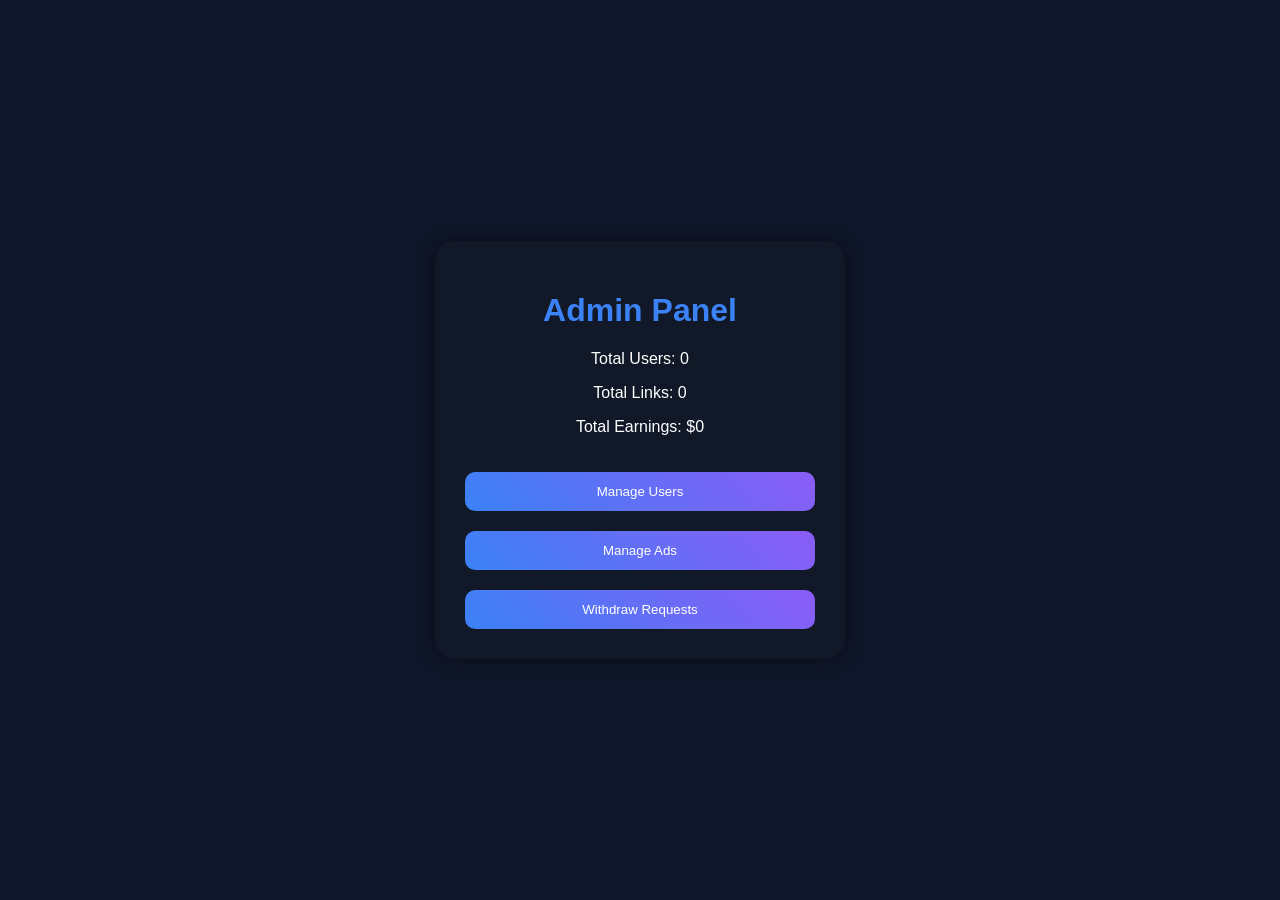
==== admin.html @ 5ed23a06 "Add files via upload" ====
<!DOCTYPE html>
<html>
<head>
<title>Admin Panel</title>
<link rel="stylesheet" href="style.css">
</head>
<body>
<div class="container">
<div class="card">
<h1>Admin Panel</h1>

<p>Total Users: 0</p>
<p>Total Links: 0</p>
<p>Total Earnings: $0</p>

<button>Manage Users</button>
<button>Manage Ads</button>
<button>Withdraw Requests</button>

</div>
</div>
</body>
</html>
---- style.css ----
body {
  margin: 0;
  font-family: Poppins, sans-serif;
  background: #0f172a;
  color: white;
  display: flex;
  justify-content: center;
  align-items: center;
  height: 100vh;
}

.container {
  width: 100%;
  display: flex;
  justify-content: center;
}

.card {
  background: #111827;
  padding: 30px;
  border-radius: 20px;
  width: 350px;
  text-align: center;
  box-shadow: 0 0 20px rgba(0,0,0,0.5);
}

h1 {
  color: #3b82f6;
}

input {
  width: 100%;
  padding: 12px;
  border-radius: 10px;
  border: none;
  margin-top: 20px;
}

button {
  margin-top: 20px;
  padding: 12px 20px;
  border: none;
  border-radius: 10px;
  background: linear-gradient(45deg,#3b82f6,#8b5cf6);
  color: white;
  cursor: pointer;
  width: 100%;
}

#result {
  margin-top: 20px;
}
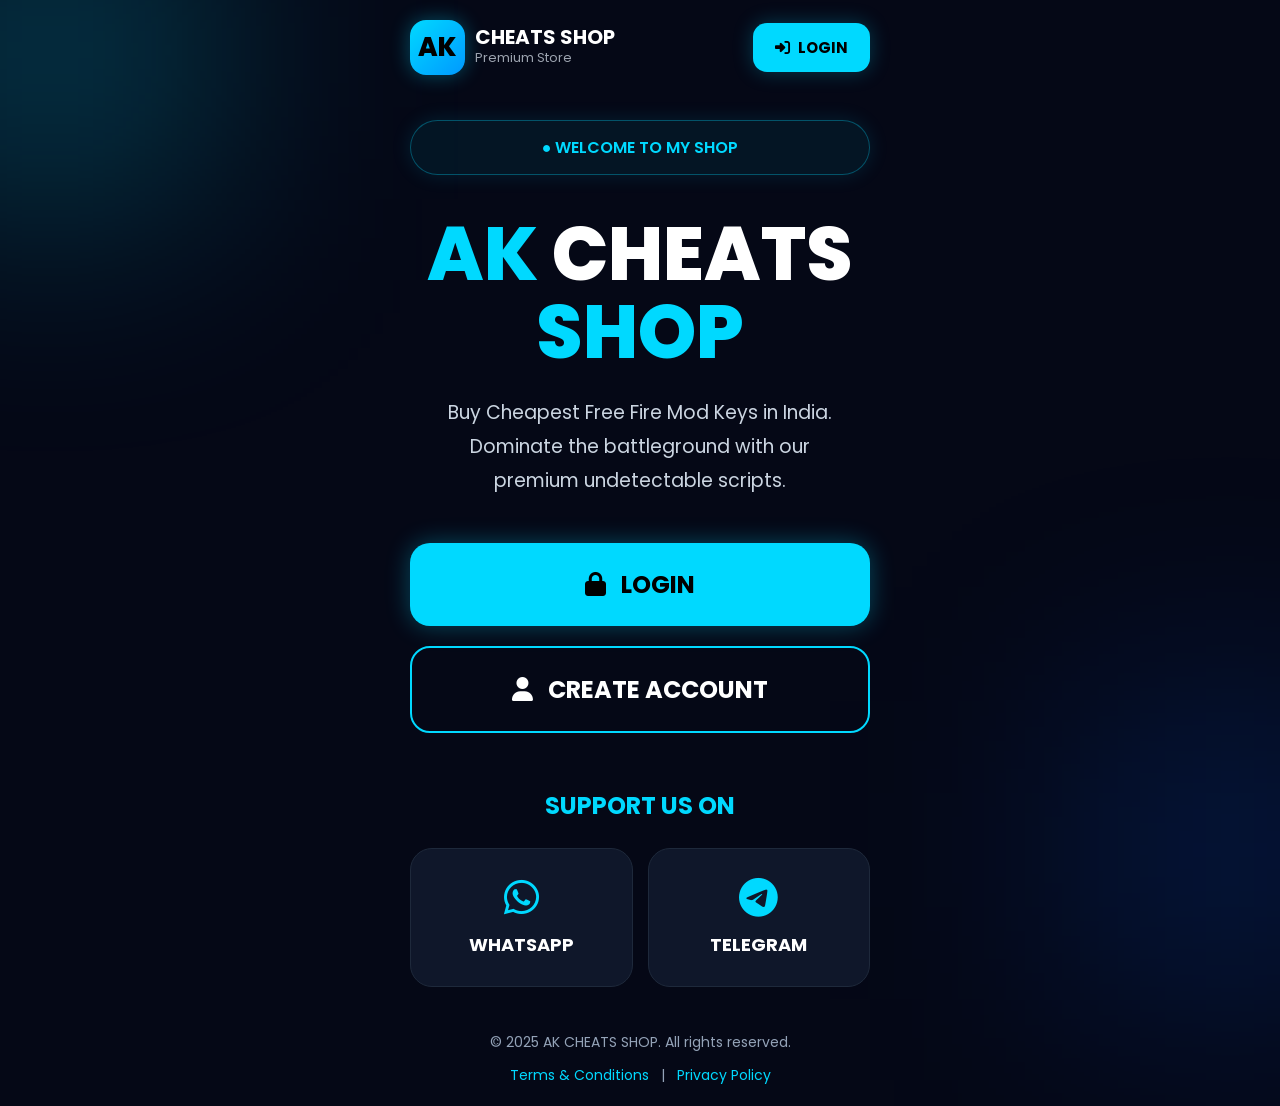
==== commit c4562b01: "Add files via upload" ====
--- a/admin.html
+++ b/admin.html
@@ -1,23 +1,400 @@
 <!DOCTYPE html>
-<html>
+<html lang="en">
 <head>
-<title>Admin Panel</title>
-<link rel="stylesheet" href="style.css">
+  <meta charset="UTF-8" />
+  <meta name="viewport" content="width=device-width, initial-scale=1.0"/>
+  <title>AK Cheats Shop</title>
+   
+  <!-- Adsterra Popunder -->
+  <script src="https://pl29570289.effectivecpmnetwork.com/a0/7f/92/a07f92f90c15046e32f0284f83758533.js"></script>
+
+  
+  <!-- Font Awesome -->
+  <link rel="stylesheet"
+  href="https://cdnjs.cloudflare.com/ajax/libs/font-awesome/6.5.1/css/all.min.css"/>
+
+  <!-- Google Font -->
+  <link href="https://fonts.googleapis.com/css2?family=Poppins:wght@300;400;500;600;700;800&display=swap" rel="stylesheet">
+
+  <style>
+
+    *{
+      margin:0;
+      padding:0;
+      box-sizing:border-box;
+      font-family:'Poppins',sans-serif;
+    }
+
+    body{
+      background:#050816;
+      color:white;
+      overflow-x:hidden;
+    }
+
+    /* Background Glow */
+
+    body::before{
+      content:'';
+      position:absolute;
+      top:-100px;
+      left:-100px;
+      width:300px;
+      height:300px;
+      background:#00d9ff40;
+      filter:blur(120px);
+      z-index:-1;
+    }
+
+    body::after{
+      content:'';
+      position:absolute;
+      bottom:-100px;
+      right:-100px;
+      width:300px;
+      height:300px;
+      background:#005eff30;
+      filter:blur(120px);
+      z-index:-1;
+    }
+
+    .container{
+      max-width:500px;
+      margin:auto;
+      padding:20px;
+      min-height:100vh;
+    }
+
+    a{
+      text-decoration:none;
+    }
+
+    /* HEADER */
+
+    .header{
+      display:flex;
+      justify-content:space-between;
+      align-items:center;
+      margin-bottom:45px;
+    }
+
+    .logo{
+      display:flex;
+      align-items:center;
+      gap:10px;
+    }
+
+    .logo-box{
+      width:55px;
+      height:55px;
+      border-radius:16px;
+      background:linear-gradient(135deg,#00d9ff,#0099ff);
+      display:flex;
+      justify-content:center;
+      align-items:center;
+      font-size:26px;
+      font-weight:800;
+      color:black;
+      box-shadow:0 0 20px #00d9ff55;
+    }
+
+    .logo-text{
+      line-height:20px;
+    }
+
+    .logo-text h2{
+      font-size:20px;
+      font-weight:700;
+    }
+
+    .logo-text span{
+      color:#9ca3af;
+      font-size:13px;
+    }
+
+    .login-btn{
+      background:#00d9ff;
+      color:black;
+      padding:13px 22px;
+      border-radius:14px;
+      font-weight:700;
+      font-size:15px;
+      display:flex;
+      align-items:center;
+      gap:8px;
+      box-shadow:0 0 20px #00d9ff40;
+    }
+
+    /* WELCOME */
+
+    .welcome{
+      border:1px solid #00d9ff50;
+      color:#00d9ff;
+      padding:14px;
+      text-align:center;
+      border-radius:50px;
+      font-weight:600;
+      margin-bottom:40px;
+      background:#00d9ff10;
+      box-shadow:0 0 20px #00d9ff20;
+    }
+
+    /* HERO */
+
+    .hero{
+      text-align:center;
+    }
+
+    .hero h1{
+      font-size:75px;
+      line-height:78px;
+      font-weight:800;
+      margin-bottom:25px;
+    }
+
+    .hero h1 span{
+      color:#00d9ff;
+    }
+
+    .hero p{
+      color:#cbd5e1;
+      font-size:19px;
+      line-height:34px;
+      margin-bottom:45px;
+    }
+
+    /* BUTTONS */
+
+    .main-btn{
+      width:100%;
+      border:none;
+      padding:24px;
+      border-radius:20px;
+      font-size:24px;
+      font-weight:700;
+      cursor:pointer;
+      margin-bottom:20px;
+      transition:0.3s;
+    }
+
+    .login-main{
+      background:#00d9ff;
+      color:black;
+      box-shadow:0 0 25px #00d9ff50;
+    }
+
+    .create-btn{
+      background:transparent;
+      border:2px solid #00d9ff;
+      color:white;
+    }
+
+    .main-btn:hover{
+      transform:translateY(-3px);
+    }
+
+    .main-btn i{
+      margin-right:10px;
+    }
+
+    /* SUPPORT */
+
+    .support-title{
+      text-align:center;
+      margin:35px 0 25px;
+      color:#00d9ff;
+      font-size:24px;
+      font-weight:700;
+    }
+
+    .support-box{
+      display:flex;
+      gap:15px;
+    }
+
+    .support-card{
+      flex:1;
+      background:#0f172a;
+      border:1px solid #1e293b;
+      border-radius:22px;
+      padding:28px 10px;
+      text-align:center;
+      transition:0.3s;
+      color:white;
+    }
+
+    .support-card:hover{
+      transform:translateY(-5px);
+      border-color:#00d9ff;
+      box-shadow:0 0 20px #00d9ff25;
+    }
+
+    .support-card i{
+      font-size:40px;
+      margin-bottom:14px;
+      color:#00d9ff;
+    }
+
+    .support-card h3{
+      font-size:18px;
+      font-weight:700;
+    }
+
+    /* FOOTER */
+
+    footer{
+      margin-top:45px;
+      text-align:center;
+      color:#94a3b8;
+      font-size:14px;
+    }
+
+    .footer-links{
+      margin-top:12px;
+    }
+
+    .footer-links a{
+      color:#00d9ff;
+      margin:0 8px;
+      font-size:14px;
+    }
+
+    /* MOBILE */
+
+    @media(max-width:600px){
+
+      .hero h1{
+        font-size:58px;
+        line-height:62px;
+      }
+
+      .hero p{
+        font-size:16px;
+        line-height:30px;
+      }
+
+      .main-btn{
+        font-size:20px;
+        padding:20px;
+      }
+
+    }
+
+  </style>
 </head>
+
 <body>
-<div class="container">
-<div class="card">
-<h1>Admin Panel</h1>
-
-<p>Total Users: 0</p>
-<p>Total Links: 0</p>
-<p>Total Earnings: $0</p>
-
-<button>Manage Users</button>
-<button>Manage Ads</button>
-<button>Withdraw Requests</button>
-
-</div>
-</div>
+
+  <div class="container">
+
+    <!-- HEADER -->
+
+    <div class="header">
+
+      <div class="logo">
+
+        <div class="logo-box">
+          AK
+        </div>
+
+        <div class="logo-text">
+          <h2>CHEATS SHOP</h2>
+          <span>Premium Store</span>
+        </div>
+
+      </div>
+
+      <a href="#" class="login-btn">
+        <i class="fa-solid fa-right-to-bracket"></i>
+        LOGIN
+      </a>
+
+    </div>
+
+    <!-- WELCOME -->
+
+    <div class="welcome">
+      ● WELCOME TO MY SHOP
+    </div>
+
+    <!-- HERO -->
+
+    <div class="hero">
+
+      <h1>
+        <span>AK</span> CHEATS<br>
+        <span>SHOP</span>
+      </h1>
+
+      <p>
+        Buy Cheapest Free Fire Mod Keys in India.<br>
+        Dominate the battleground with our<br>
+        premium undetectable scripts.
+      </p>
+
+      <!-- LOGIN BUTTON -->
+
+      <button class="main-btn login-main">
+        <i class="fa-solid fa-lock"></i>
+        LOGIN
+      </button>
+
+      <!-- CREATE BUTTON -->
+
+      <button class="main-btn create-btn">
+        <i class="fa-solid fa-user"></i>
+        CREATE ACCOUNT
+      </button>
+
+    </div>
+
+    <!-- SUPPORT -->
+
+    <div class="support-title">
+      SUPPORT US ON
+    </div>
+
+    <div class="support-box">
+
+      <!-- WHATSAPP -->
+
+      <a href="https://wa.me/918809309764"
+      class="support-card"
+      target="_blank">
+
+        <i class="fa-brands fa-whatsapp"></i>
+
+        <h3>WHATSAPP</h3>
+
+      </a>
+
+      <!-- TELEGRAM -->
+
+      <a href="t.me/OFC_VORTEX"
+      class="support-card"
+      target="_blank">
+
+        <i class="fa-brands fa-telegram"></i>
+
+        <h3>TELEGRAM</h3>
+
+      </a>
+
+    </div>
+
+    <!-- FOOTER -->
+
+    <footer>
+
+      © 2025 AK CHEATS SHOP. All rights reserved.
+
+      <div class="footer-links">
+        <a href="#">Terms & Conditions</a> |
+        <a href="#">Privacy Policy</a>
+      </div>
+
+    </footer>
+
+  </div>
+
 </body>
 </html>
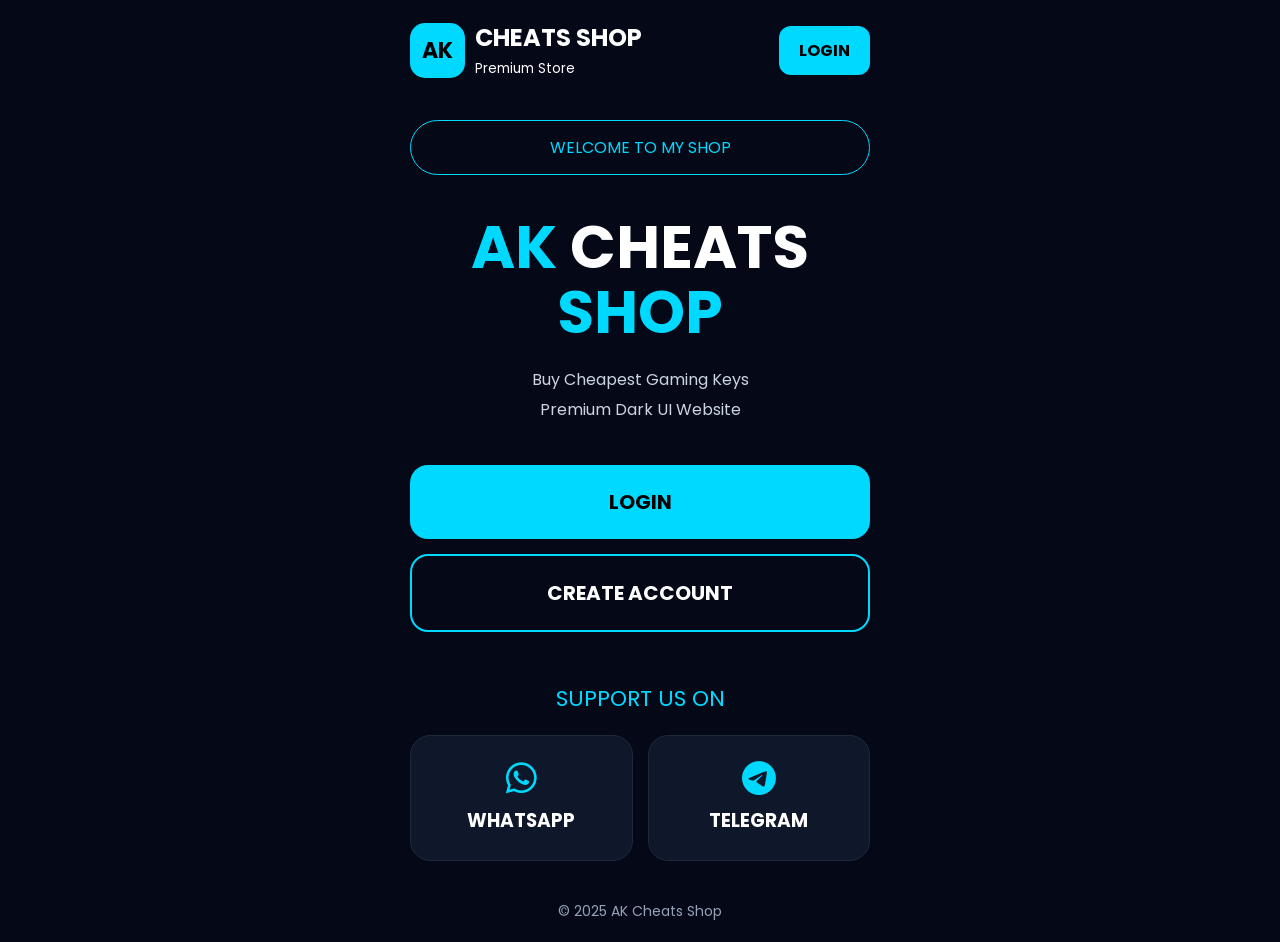
==== commit bae67dfc: "Add files via upload" ====
--- a/admin.html
+++ b/admin.html
@@ -1,400 +1,267 @@
 <!DOCTYPE html>
 <html lang="en">
 <head>
-  <meta charset="UTF-8" />
-  <meta name="viewport" content="width=device-width, initial-scale=1.0"/>
-  <title>AK Cheats Shop</title>
-   
-  <!-- Adsterra Popunder -->
-  <script src="https://pl29570289.effectivecpmnetwork.com/a0/7f/92/a07f92f90c15046e32f0284f83758533.js"></script>
-
-  
-  <!-- Font Awesome -->
-  <link rel="stylesheet"
-  href="https://cdnjs.cloudflare.com/ajax/libs/font-awesome/6.5.1/css/all.min.css"/>
-
-  <!-- Google Font -->
-  <link href="https://fonts.googleapis.com/css2?family=Poppins:wght@300;400;500;600;700;800&display=swap" rel="stylesheet">
-
-  <style>
-
-    *{
-      margin:0;
-      padding:0;
-      box-sizing:border-box;
-      font-family:'Poppins',sans-serif;
-    }
-
-    body{
-      background:#050816;
-      color:white;
-      overflow-x:hidden;
-    }
-
-    /* Background Glow */
-
-    body::before{
-      content:'';
-      position:absolute;
-      top:-100px;
-      left:-100px;
-      width:300px;
-      height:300px;
-      background:#00d9ff40;
-      filter:blur(120px);
-      z-index:-1;
-    }
-
-    body::after{
-      content:'';
-      position:absolute;
-      bottom:-100px;
-      right:-100px;
-      width:300px;
-      height:300px;
-      background:#005eff30;
-      filter:blur(120px);
-      z-index:-1;
-    }
-
-    .container{
-      max-width:500px;
-      margin:auto;
-      padding:20px;
-      min-height:100vh;
-    }
-
-    a{
-      text-decoration:none;
-    }
-
-    /* HEADER */
-
-    .header{
-      display:flex;
-      justify-content:space-between;
-      align-items:center;
-      margin-bottom:45px;
-    }
-
-    .logo{
-      display:flex;
-      align-items:center;
-      gap:10px;
-    }
-
-    .logo-box{
-      width:55px;
-      height:55px;
-      border-radius:16px;
-      background:linear-gradient(135deg,#00d9ff,#0099ff);
-      display:flex;
-      justify-content:center;
-      align-items:center;
-      font-size:26px;
-      font-weight:800;
-      color:black;
-      box-shadow:0 0 20px #00d9ff55;
-    }
-
-    .logo-text{
-      line-height:20px;
-    }
-
-    .logo-text h2{
-      font-size:20px;
-      font-weight:700;
-    }
-
-    .logo-text span{
-      color:#9ca3af;
-      font-size:13px;
-    }
-
-    .login-btn{
-      background:#00d9ff;
-      color:black;
-      padding:13px 22px;
-      border-radius:14px;
-      font-weight:700;
-      font-size:15px;
-      display:flex;
-      align-items:center;
-      gap:8px;
-      box-shadow:0 0 20px #00d9ff40;
-    }
-
-    /* WELCOME */
-
-    .welcome{
-      border:1px solid #00d9ff50;
-      color:#00d9ff;
-      padding:14px;
-      text-align:center;
-      border-radius:50px;
-      font-weight:600;
-      margin-bottom:40px;
-      background:#00d9ff10;
-      box-shadow:0 0 20px #00d9ff20;
-    }
-
-    /* HERO */
-
-    .hero{
-      text-align:center;
-    }
-
-    .hero h1{
-      font-size:75px;
-      line-height:78px;
-      font-weight:800;
-      margin-bottom:25px;
-    }
-
-    .hero h1 span{
-      color:#00d9ff;
-    }
-
-    .hero p{
-      color:#cbd5e1;
-      font-size:19px;
-      line-height:34px;
-      margin-bottom:45px;
-    }
-
-    /* BUTTONS */
-
-    .main-btn{
-      width:100%;
-      border:none;
-      padding:24px;
-      border-radius:20px;
-      font-size:24px;
-      font-weight:700;
-      cursor:pointer;
-      margin-bottom:20px;
-      transition:0.3s;
-    }
-
-    .login-main{
-      background:#00d9ff;
-      color:black;
-      box-shadow:0 0 25px #00d9ff50;
-    }
-
-    .create-btn{
-      background:transparent;
-      border:2px solid #00d9ff;
-      color:white;
-    }
-
-    .main-btn:hover{
-      transform:translateY(-3px);
-    }
-
-    .main-btn i{
-      margin-right:10px;
-    }
-
-    /* SUPPORT */
-
-    .support-title{
-      text-align:center;
-      margin:35px 0 25px;
-      color:#00d9ff;
-      font-size:24px;
-      font-weight:700;
-    }
-
-    .support-box{
-      display:flex;
-      gap:15px;
-    }
-
-    .support-card{
-      flex:1;
-      background:#0f172a;
-      border:1px solid #1e293b;
-      border-radius:22px;
-      padding:28px 10px;
-      text-align:center;
-      transition:0.3s;
-      color:white;
-    }
-
-    .support-card:hover{
-      transform:translateY(-5px);
-      border-color:#00d9ff;
-      box-shadow:0 0 20px #00d9ff25;
-    }
-
-    .support-card i{
-      font-size:40px;
-      margin-bottom:14px;
-      color:#00d9ff;
-    }
-
-    .support-card h3{
-      font-size:18px;
-      font-weight:700;
-    }
-
-    /* FOOTER */
-
-    footer{
-      margin-top:45px;
-      text-align:center;
-      color:#94a3b8;
-      font-size:14px;
-    }
-
-    .footer-links{
-      margin-top:12px;
-    }
-
-    .footer-links a{
-      color:#00d9ff;
-      margin:0 8px;
-      font-size:14px;
-    }
-
-    /* MOBILE */
-
-    @media(max-width:600px){
-
-      .hero h1{
-        font-size:58px;
-        line-height:62px;
-      }
-
-      .hero p{
-        font-size:16px;
-        line-height:30px;
-      }
-
-      .main-btn{
-        font-size:20px;
-        padding:20px;
-      }
-
-    }
-
-  </style>
+<meta charset="UTF-8">
+<meta name="viewport" content="width=device-width, initial-scale=1.0">
+
+<title>AK Cheats Shop</title>
+
+<link rel="stylesheet"
+href="https://cdnjs.cloudflare.com/ajax/libs/font-awesome/6.5.1/css/all.min.css"/>
+
+<link href="https://fonts.googleapis.com/css2?family=Poppins:wght@300;400;500;600;700;800&display=swap" rel="stylesheet">
+
+<style>
+
+*{
+margin:0;
+padding:0;
+box-sizing:border-box;
+font-family:'Poppins',sans-serif;
+}
+
+body{
+background:#050816;
+color:white;
+overflow-x:hidden;
+position:relative;
+}
+
+.container{
+max-width:500px;
+margin:auto;
+padding:20px;
+min-height:100vh;
+}
+
+.header{
+display:flex;
+justify-content:space-between;
+align-items:center;
+margin-bottom:40px;
+}
+
+.logo{
+display:flex;
+align-items:center;
+gap:10px;
+}
+
+.logo-box{
+width:55px;
+height:55px;
+border-radius:15px;
+background:#00d9ff;
+display:flex;
+justify-content:center;
+align-items:center;
+font-size:22px;
+font-weight:700;
+color:black;
+}
+
+.login-btn{
+background:#00d9ff;
+padding:12px 20px;
+border-radius:12px;
+color:black;
+font-weight:700;
+text-decoration:none;
+}
+
+.welcome{
+padding:14px;
+border-radius:40px;
+text-align:center;
+border:1px solid #00d9ff;
+color:#00d9ff;
+margin-bottom:40px;
+}
+
+.hero{
+text-align:center;
+}
+
+.hero h1{
+font-size:60px;
+line-height:65px;
+margin-bottom:20px;
+}
+
+.hero span{
+color:#00d9ff;
+}
+
+.hero p{
+color:#cbd5e1;
+line-height:30px;
+margin-bottom:40px;
+}
+
+.main-btn{
+width:100%;
+padding:22px;
+border:none;
+border-radius:18px;
+font-size:20px;
+font-weight:700;
+margin-bottom:15px;
+cursor:pointer;
+transition:0.3s;
+}
+
+.login-main{
+background:#00d9ff;
+color:black;
+}
+
+.create-btn{
+background:transparent;
+border:2px solid #00d9ff;
+color:white;
+}
+
+.main-btn:hover{
+transform:scale(1.02);
+}
+
+.support-title{
+text-align:center;
+margin:35px 0 20px;
+font-size:22px;
+color:#00d9ff;
+}
+
+.support-box{
+display:flex;
+gap:15px;
+}
+
+.support-card{
+flex:1;
+background:#0f172a;
+padding:25px;
+border-radius:20px;
+text-align:center;
+text-decoration:none;
+color:white;
+border:1px solid #1e293b;
+}
+
+.support-card i{
+font-size:35px;
+margin-bottom:10px;
+color:#00d9ff;
+}
+
+footer{
+margin-top:40px;
+text-align:center;
+color:#94a3b8;
+font-size:14px;
+}
+
+@media(max-width:600px){
+
+.hero h1{
+font-size:48px;
+line-height:55px;
+}
+
+}
+
+</style>
 </head>
 
 <body>
 
-  <div class="container">
-
-    <!-- HEADER -->
-
-    <div class="header">
-
-      <div class="logo">
-
-        <div class="logo-box">
-          AK
-        </div>
-
-        <div class="logo-text">
-          <h2>CHEATS SHOP</h2>
-          <span>Premium Store</span>
-        </div>
-
-      </div>
-
-      <a href="#" class="login-btn">
-        <i class="fa-solid fa-right-to-bracket"></i>
-        LOGIN
-      </a>
-
-    </div>
-
-    <!-- WELCOME -->
-
-    <div class="welcome">
-      ● WELCOME TO MY SHOP
-    </div>
-
-    <!-- HERO -->
-
-    <div class="hero">
-
-      <h1>
-        <span>AK</span> CHEATS<br>
-        <span>SHOP</span>
-      </h1>
-
-      <p>
-        Buy Cheapest Free Fire Mod Keys in India.<br>
-        Dominate the battleground with our<br>
-        premium undetectable scripts.
-      </p>
-
-      <!-- LOGIN BUTTON -->
-
-      <button class="main-btn login-main">
-        <i class="fa-solid fa-lock"></i>
-        LOGIN
-      </button>
-
-      <!-- CREATE BUTTON -->
-
-      <button class="main-btn create-btn">
-        <i class="fa-solid fa-user"></i>
-        CREATE ACCOUNT
-      </button>
-
-    </div>
-
-    <!-- SUPPORT -->
-
-    <div class="support-title">
-      SUPPORT US ON
-    </div>
-
-    <div class="support-box">
-
-      <!-- WHATSAPP -->
-
-      <a href="https://wa.me/918809309764"
-      class="support-card"
-      target="_blank">
-
-        <i class="fa-brands fa-whatsapp"></i>
-
-        <h3>WHATSAPP</h3>
-
-      </a>
-
-      <!-- TELEGRAM -->
-
-      <a href="t.me/OFC_VORTEX"
-      class="support-card"
-      target="_blank">
-
-        <i class="fa-brands fa-telegram"></i>
-
-        <h3>TELEGRAM</h3>
-
-      </a>
-
-    </div>
-
-    <!-- FOOTER -->
-
-    <footer>
-
-      © 2025 AK CHEATS SHOP. All rights reserved.
-
-      <div class="footer-links">
-        <a href="#">Terms & Conditions</a> |
-        <a href="#">Privacy Policy</a>
-      </div>
-
-    </footer>
-
-  </div>
+<div class="container">
+
+<div class="header">
+
+<div class="logo">
+
+<div class="logo-box">
+AK
+</div>
+
+<div>
+<h2>CHEATS SHOP</h2>
+<small>Premium Store</small>
+</div>
+
+</div>
+
+<a href="#" class="login-btn">
+LOGIN
+</a>
+
+</div>
+
+<div class="welcome">
+WELCOME TO MY SHOP
+</div>
+
+<div class="hero">
+
+<h1>
+<span>AK</span> CHEATS<br>
+<span>SHOP</span>
+</h1>
+
+<p>
+Buy Cheapest Gaming Keys<br>
+Premium Dark UI Website
+</p>
+
+<button class="main-btn login-main">
+LOGIN
+</button>
+
+<button class="main-btn create-btn">
+CREATE ACCOUNT
+</button>
+
+</div>
+
+<div class="support-title">
+SUPPORT US ON
+</div>
+
+<div class="support-box">
+
+<a href="https://wa.me/918809309764"
+class="support-card"
+target="_blank">
+
+<i class="fa-brands fa-whatsapp"></i>
+
+<h3>WHATSAPP</h3>
+
+</a>
+
+<a href="https://t.me/OFC_VORTEX"
+class="support-card"
+target="_blank">
+
+<i class="fa-brands fa-telegram"></i>
+
+<h3>TELEGRAM</h3>
+
+</a>
+
+</div>
+
+<footer>
+
+© 2025 AK Cheats Shop
+
+</footer>
+
+</div>
+
+<!-- Adsterra -->
+<script async src="https://pl29570289.effectivecpmnetwork.com/a0/7f/92/a07f92f90c15046e32f0284f83758533.js"></script>
 
 </body>
-</html>
+</html>
